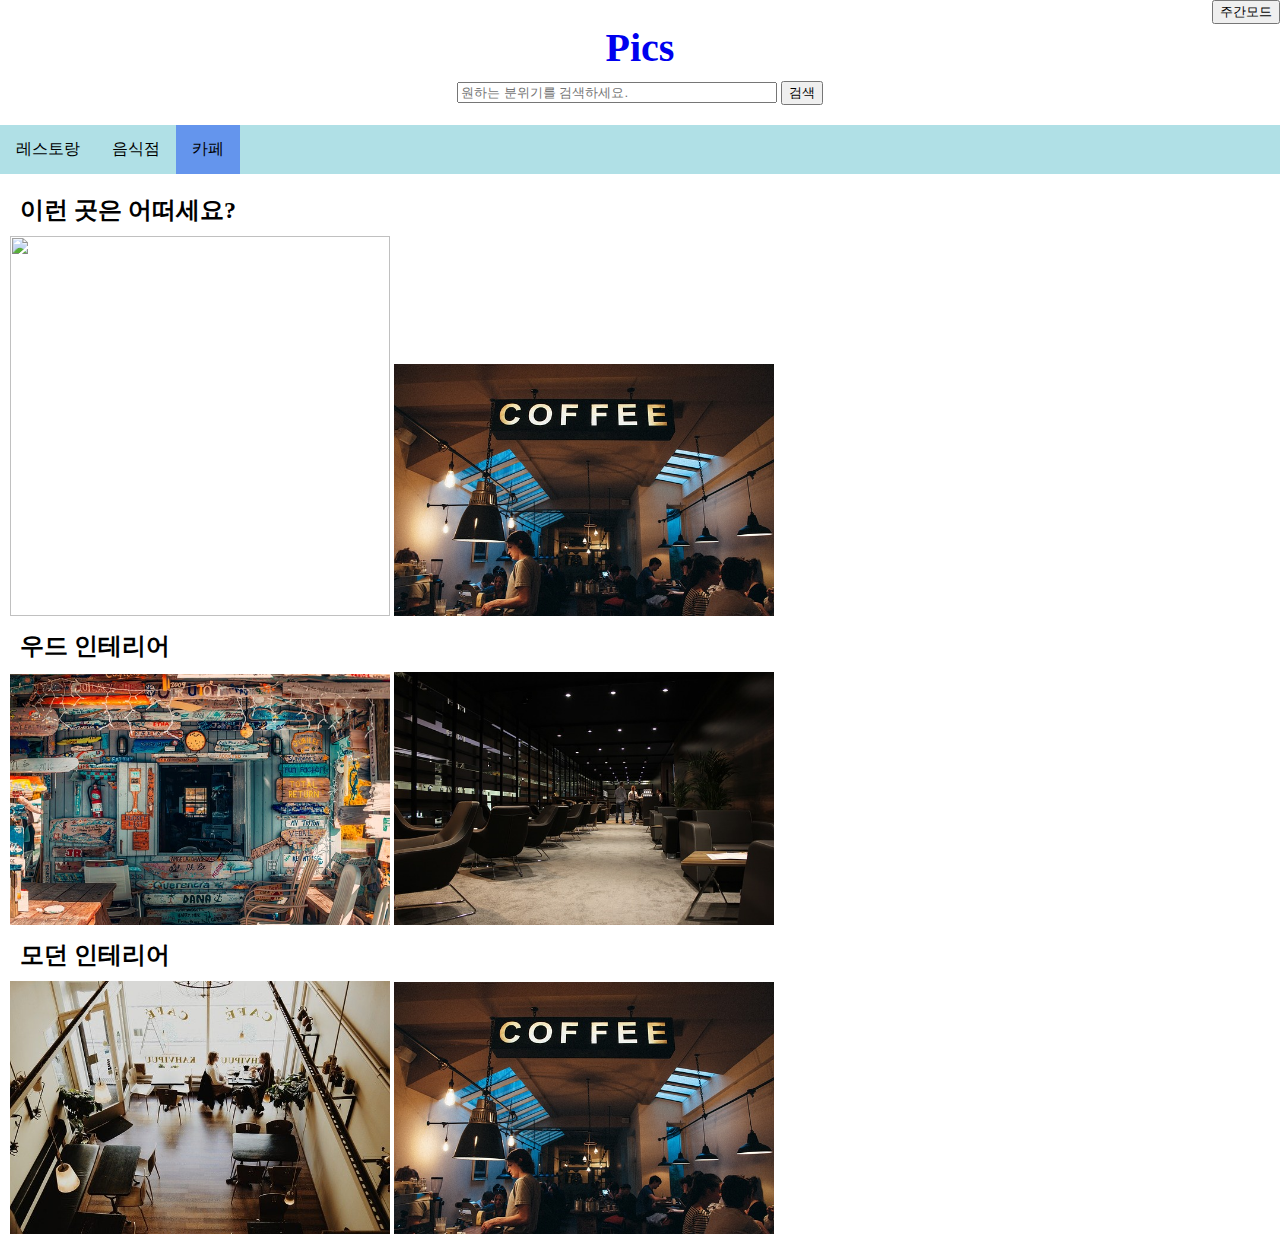
==== 33.html @ 59eafb10 "프론트 엔드 흉내내기" ====
<!PicS 설명>
<html>
<head>
  <title>PicS - 카페</title>
  <meta charset="utf-8">
  <link rel="stylesheet" href="style.css">
  <script src="https://ajax.googleapis.com/ajax/libs/jquery/3.4.1/jquery.min.js"></script>
  <script src="colors.js"></script>
</head>
<body>
  <div id="bt">
  <input id="night_day" type="button" value="주간모드" onclick="
    nightDayHandler(this);
  "><br>
    <h1><a href="index.html">Pics</a></h1>
  </div>
  <div id="search">
    <input type="search" id="site-search" name="q"
          placeholder="원하는 분위기를 검색하세요."
         aria-label="Search through site content"
         style="width:320px"
         >
         <button>검색</button>
  </div>
  <div id="grid">
    <ul>
      <li><a href="11.html">레스토랑</a></li>
      <li><a href="22.html">음식점</a></li>
      <li><a href="33.html" class="active">카페</a></li>
    </ul>
    <div id="article">
      <h2>이런 곳은 어떠세요?</h2>
      <a href="44.html"><img src="5.jpg" width="380"></a>
      <a href="11.html"><img src="home1.jpg" width="380"></a>
      <h2>우드 인테리어</h2>
      <a href="11.html"><img src="1.jpg" width="380"></a>
      <a href="22.html"><img src="home2.jpg" width="380"></a>
      <h2>모던 인테리어</h2>
      <a href="33.html"><img src="3.jpg" width="380"></a>
      <a href="22.html"><img src="home1.jpg" width="380"></a>
    </div>
   </div>
</body>
</html>
---- style.css ----
body{
  margin:0;
}
.container {
  position: relative;
}
.top-left {
  position: absolute;
  top: 8px;
  left: 20px;
}
.bottom-left h1 {
  color: white;
  padding: 0;
}
.bottom-left h2 {
  color: white;
  margin: 0;
  padding-bottom: 10px;
}
.bottom-left {
  position: absolute;
  bottom: 8px;
  left: 16px;
}
a {
  text-decoration:none;
}
#bt{
  text-align: right;
}
#search{
  text-align: center;
  padding-bottom: 20px;
}
h1{
  font-size: 40px;
  text-align: center;
  margin:0;
  padding:20px;
  padding-top:0px;
  padding-bottom: 10px;
}
ul {
  list-style-type: none;
  margin: 0;
  padding: 0;
  overflow: hidden;
  background-color: powderblue;
}
p {
  padding:10px;
  margin: 0;
}
li {
  float: left;
}

li a {
  display: inline-block;
  color: black;
  text-align: center;
  padding: 14px 16px;
  text-decoration: none;
}

li a:hover {
  background-color: DarkCyan;
}

.active {
  background-color: CornflowerBlue;
}
#article{
  padding: 10px;
}
h2{
  margin: 10px;
}
@media(max-width:800px){
  #grid{
    display:block;
  }
  ul{
    border-right:none;
  }
  h1{
    border-bottom:none;
  }
  img {
    margin-bottom: 10px;
  }
}
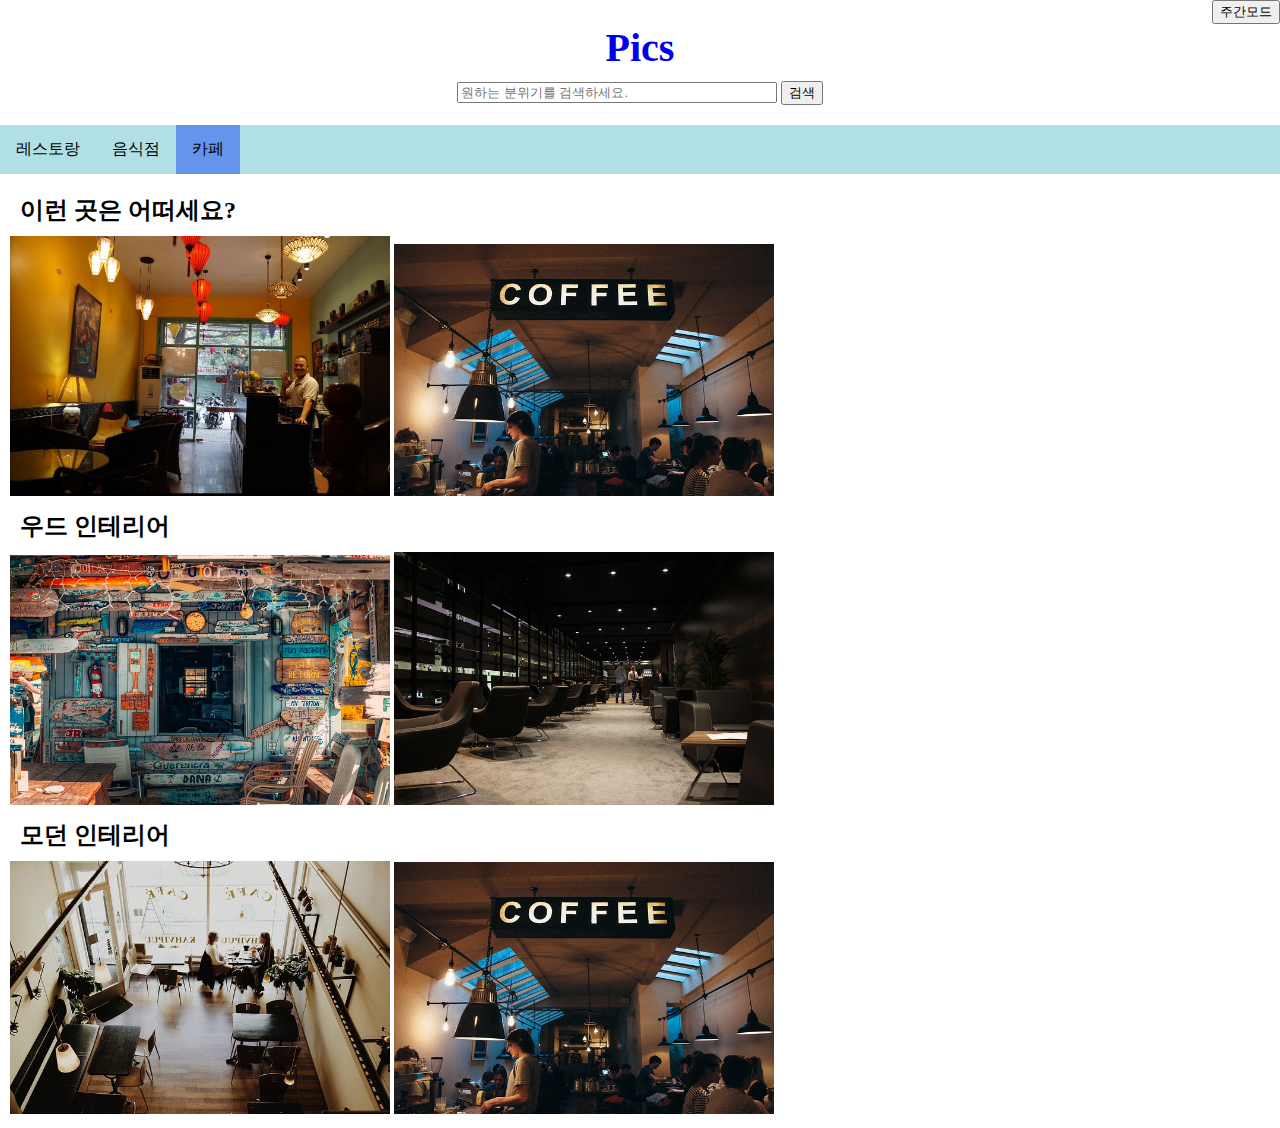
==== commit d1c3cd08: "Add files via upload" ====
--- a/33.html
+++ b/33.html
@@ -30,14 +30,14 @@
     </ul>
     <div id="article">
       <h2>이런 곳은 어떠세요?</h2>
-      <a href="44.html"><img src="5.jpg" width="380"></a>
-      <a href="11.html"><img src="home1.jpg" width="380"></a>
+      <a href="44.html"><img src="5.JPG" width="380"></a>
+      <a href="44.html"><img src="home1.jpg" width="380"></a>
       <h2>우드 인테리어</h2>
-      <a href="11.html"><img src="1.jpg" width="380"></a>
-      <a href="22.html"><img src="home2.jpg" width="380"></a>
+      <a href="44.html"><img src="1.jpg" width="380"></a>
+      <a href="44.html"><img src="home2.jpg" width="380"></a>
       <h2>모던 인테리어</h2>
-      <a href="33.html"><img src="3.jpg" width="380"></a>
-      <a href="22.html"><img src="home1.jpg" width="380"></a>
+      <a href="44.html"><img src="3.jpg" width="380"></a>
+      <a href="44.html"><img src="home1.jpg" width="380"></a>
     </div>
    </div>
 </body>
